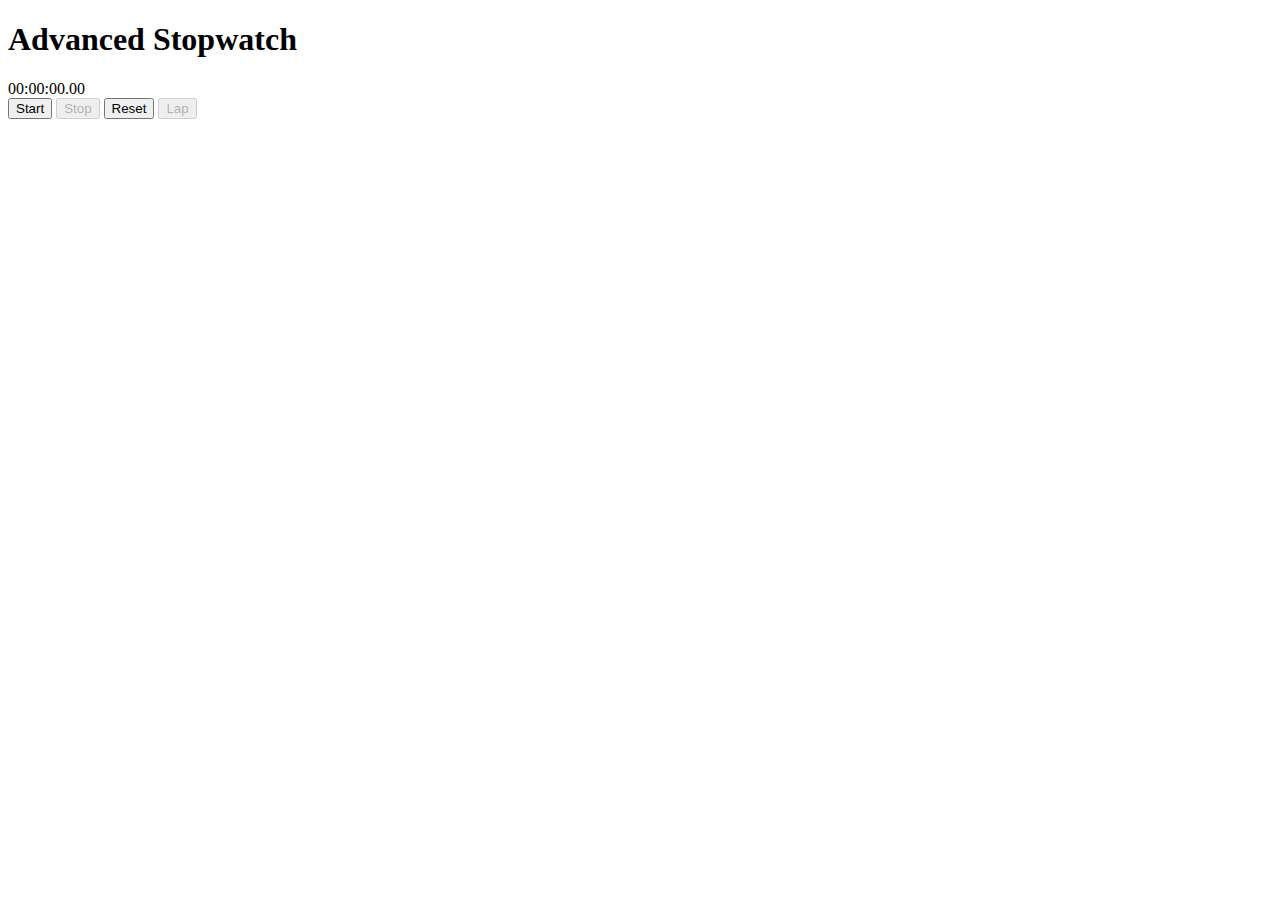
==== Stopwatch/index.html @ b19e14e3 "first commit" ====
<!DOCTYPE html>
<html lang="en">
  <head>
    <meta charset="UTF-8" />
    <meta name="viewport" content="width=device-width, initial-scale=1.0" />
    <title>Advanced Stopwatch</title>
    <link rel="stylesheet" href="styles.css" />
  </head>
  <body>
    <div class="container">
      <h1>Advanced Stopwatch</h1>
      <div id="display">00:00:00.00</div>
      <div class="buttons">
        <button id="start" class="btn">Start</button>
        <button id="stop" class="btn" disabled>Stop</button>
        <button id="reset" class="btn" disabled>Reset</button>
        <button id="lap" class="btn" disabled>Lap</button>
      </div>
      <ul id="laps"></ul>
    </div>
    <script src="script.js"></script>
  </body>
</html>
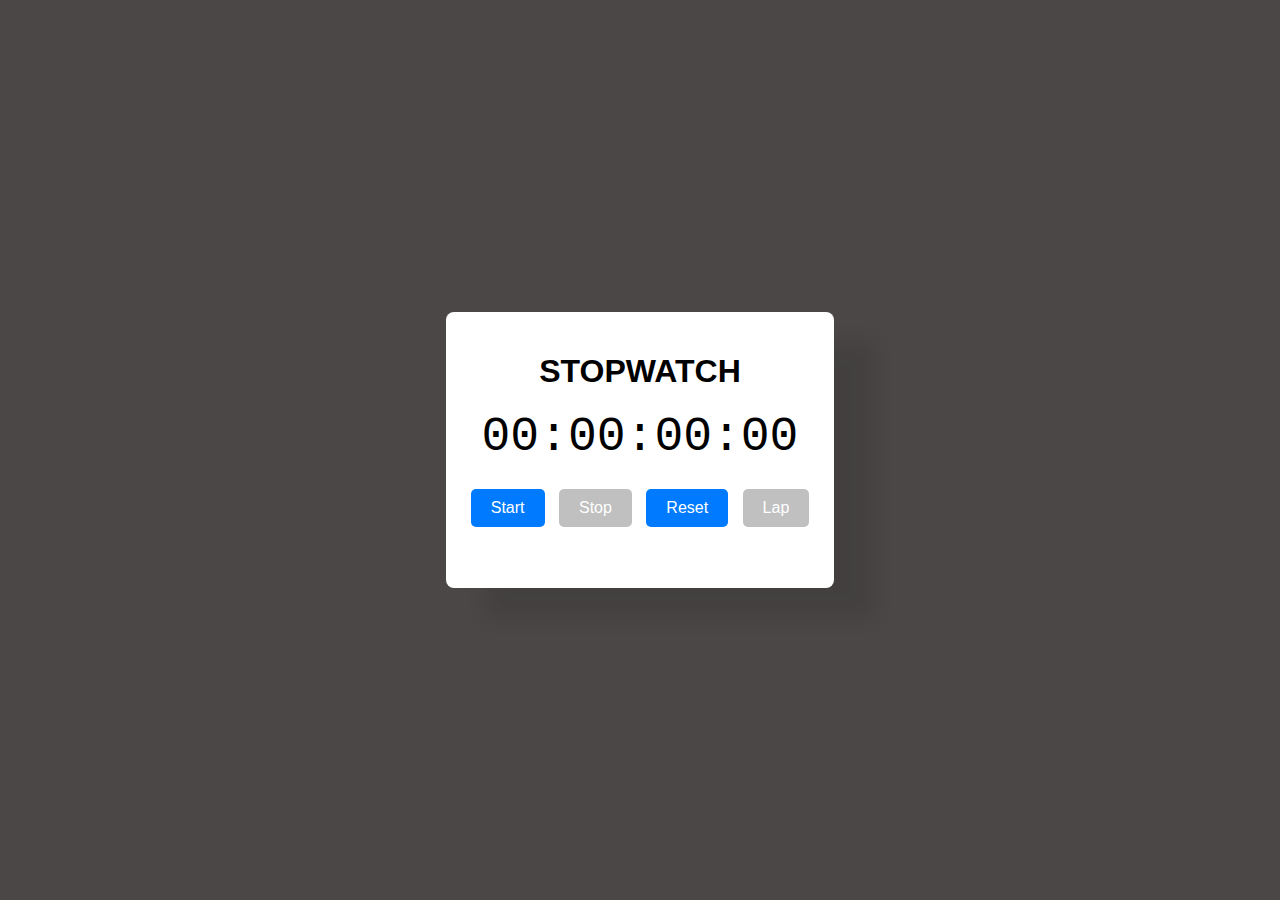
==== commit d99d3771: "commit" ====
--- a/Stopwatch/index.html
+++ b/Stopwatch/index.html
@@ -4,12 +4,12 @@
     <meta charset="UTF-8" />
     <meta name="viewport" content="width=device-width, initial-scale=1.0" />
     <title>Advanced Stopwatch</title>
-    <link rel="stylesheet" href="styles.css" />
+    <link rel="stylesheet" href="style.css" />
   </head>
   <body>
     <div class="container">
-      <h1>Advanced Stopwatch</h1>
-      <div id="display">00:00:00.00</div>
+      <h1>STOPWATCH</h1>
+      <div id="display">00:00:00:00</div>
       <div class="buttons">
         <button id="start" class="btn">Start</button>
         <button id="stop" class="btn" disabled>Stop</button>
--- a/Stopwatch/style.css
+++ b/Stopwatch/style.css
@@ -0,0 +1,110 @@
+html, body {
+    height: 100%;
+    margin: 0;
+    font-family: Arial, sans-serif;
+    display: flex;
+    justify-content: center;
+    align-items: center;
+    background-color: #4b4747;
+}
+
+.container {
+    text-align: center;
+    background: #fff;
+    padding: 20px;
+    border-radius: 8px;
+    box-shadow: 40px 30px 20px rgba(0, 0, 0, 0.1);
+    display: flex;
+    flex-direction: column;
+    align-items: center;
+    position: relative;
+}
+
+h1 {
+    margin-bottom: 20px;
+}
+
+#display {
+    font-size: 3em;
+    margin-bottom: 20px;
+    font-family: 'Courier New', Courier, monospace;
+}
+
+.buttons .btn {
+    margin: 5px;
+    padding: 10px 20px;
+    font-size: 1em;
+    border: none;
+    border-radius: 5px;
+    cursor: pointer;
+    background-color: #007bff;
+    color: #fff;
+    transition: background-color 0.3s, transform 0.1s;
+    transition: 0.2s;
+}
+
+.buttons .btn:disabled {
+    background-color: #c0c0c0;
+    cursor: not-allowed;
+}
+
+.buttons .btn:not(:disabled):hover {
+    background-color: #002750;
+    border-radius: 20px;
+}
+
+.buttons .btn:not(:disabled):active {
+    transform: scale(0.95);
+}
+
+@keyframes buttonAppear {
+    from {
+        opacity: 0;
+        transform: translateY(-20px);
+    }
+    to {
+        opacity: 1;
+        transform: translateY(0);
+    }
+}
+
+.buttons .btn {
+    animation: buttonAppear 0.5s ease-in-out;
+}
+
+#laps {
+    list-style-type: none;
+    padding: 0;
+    margin-top: 20px;
+    max-height: 200px;
+    width: 100%;
+    overflow-y: auto;
+    text-align: left;
+}
+
+#laps li {
+    background: #eee;
+    padding: 5px 10px;
+    border-bottom: 1px solid #ccc;
+}
+
+.action-text {
+    position: absolute;
+    top: -40px;
+    font-size: 35px;
+    color: #fff;
+    padding: 5px 10px;
+    border-radius: 5px;
+    opacity: 100%;
+    animation: fadeInOut 0.5s forwards;
+}
+
+@keyframes fadeInOut {
+    0% {
+        opacity: 1;
+    }
+    100% {
+        opacity: 0;
+        transform: translateY(-20px);
+    }
+}
